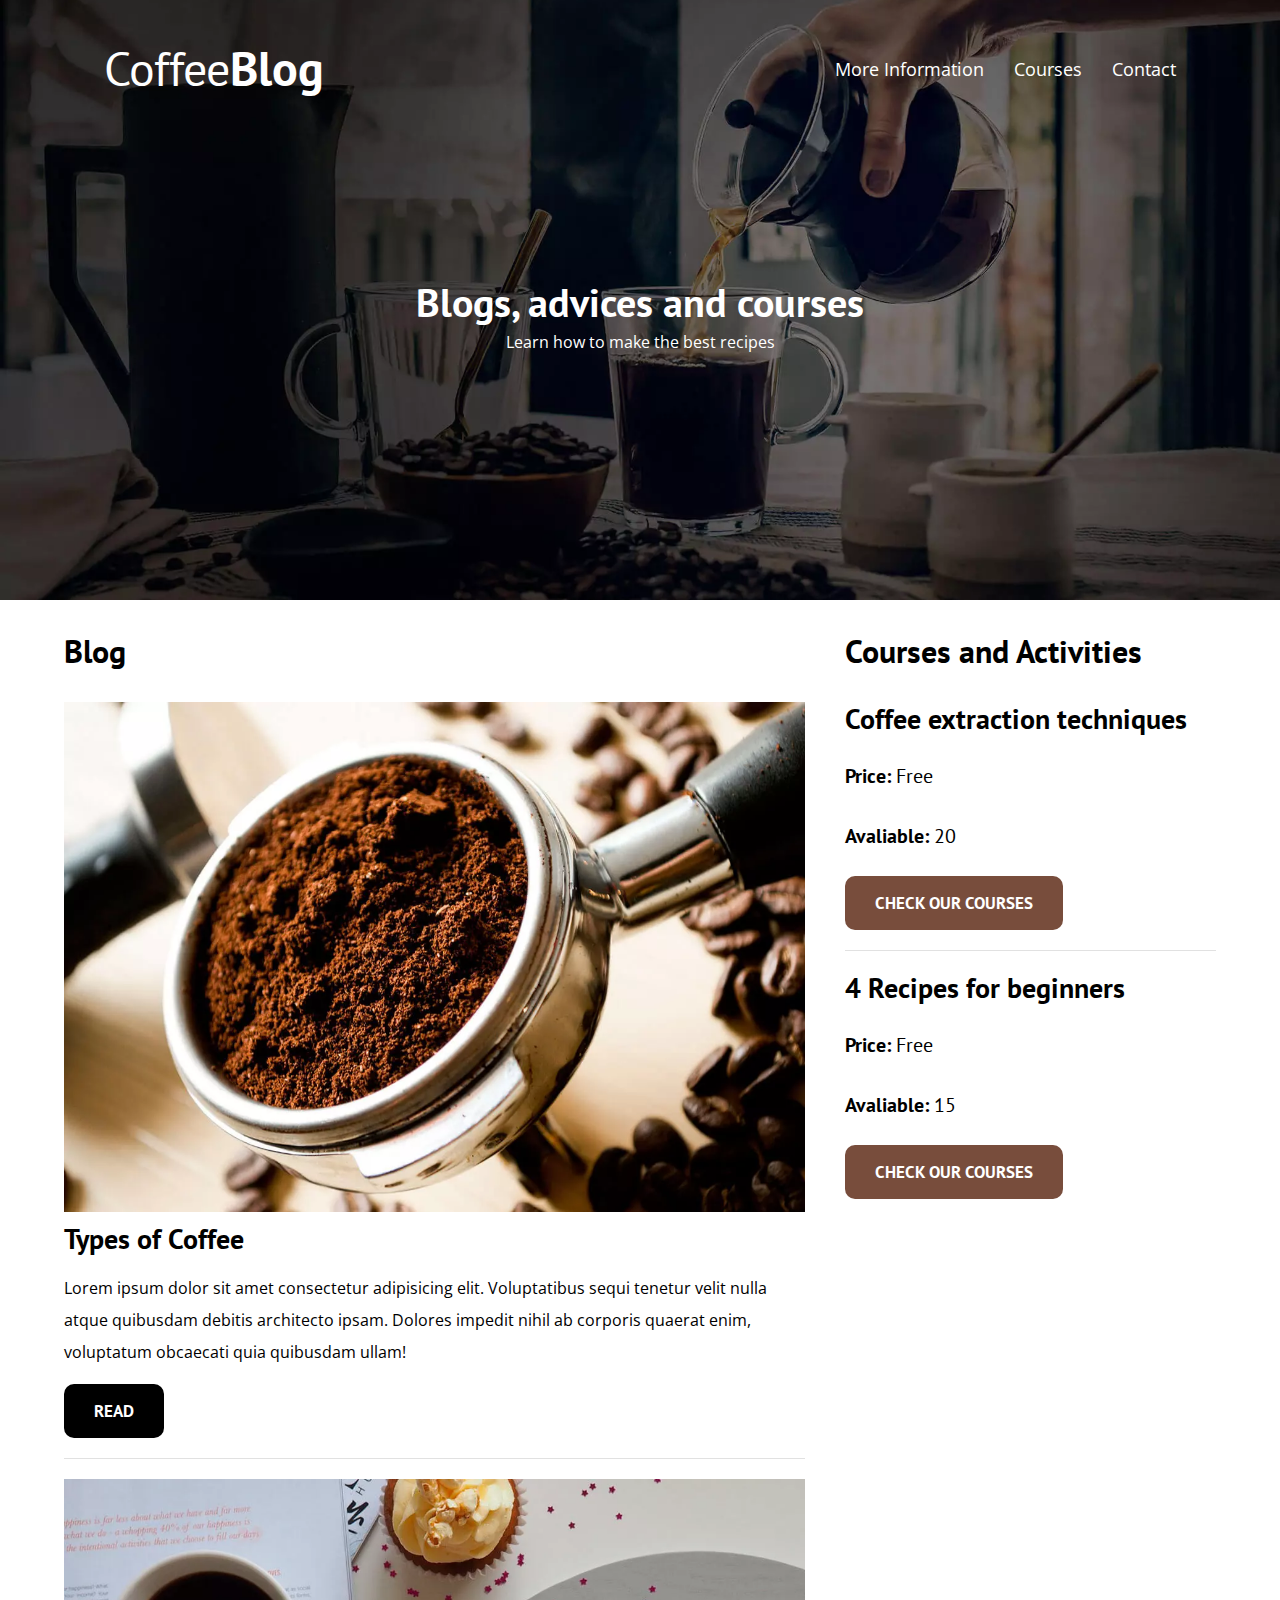
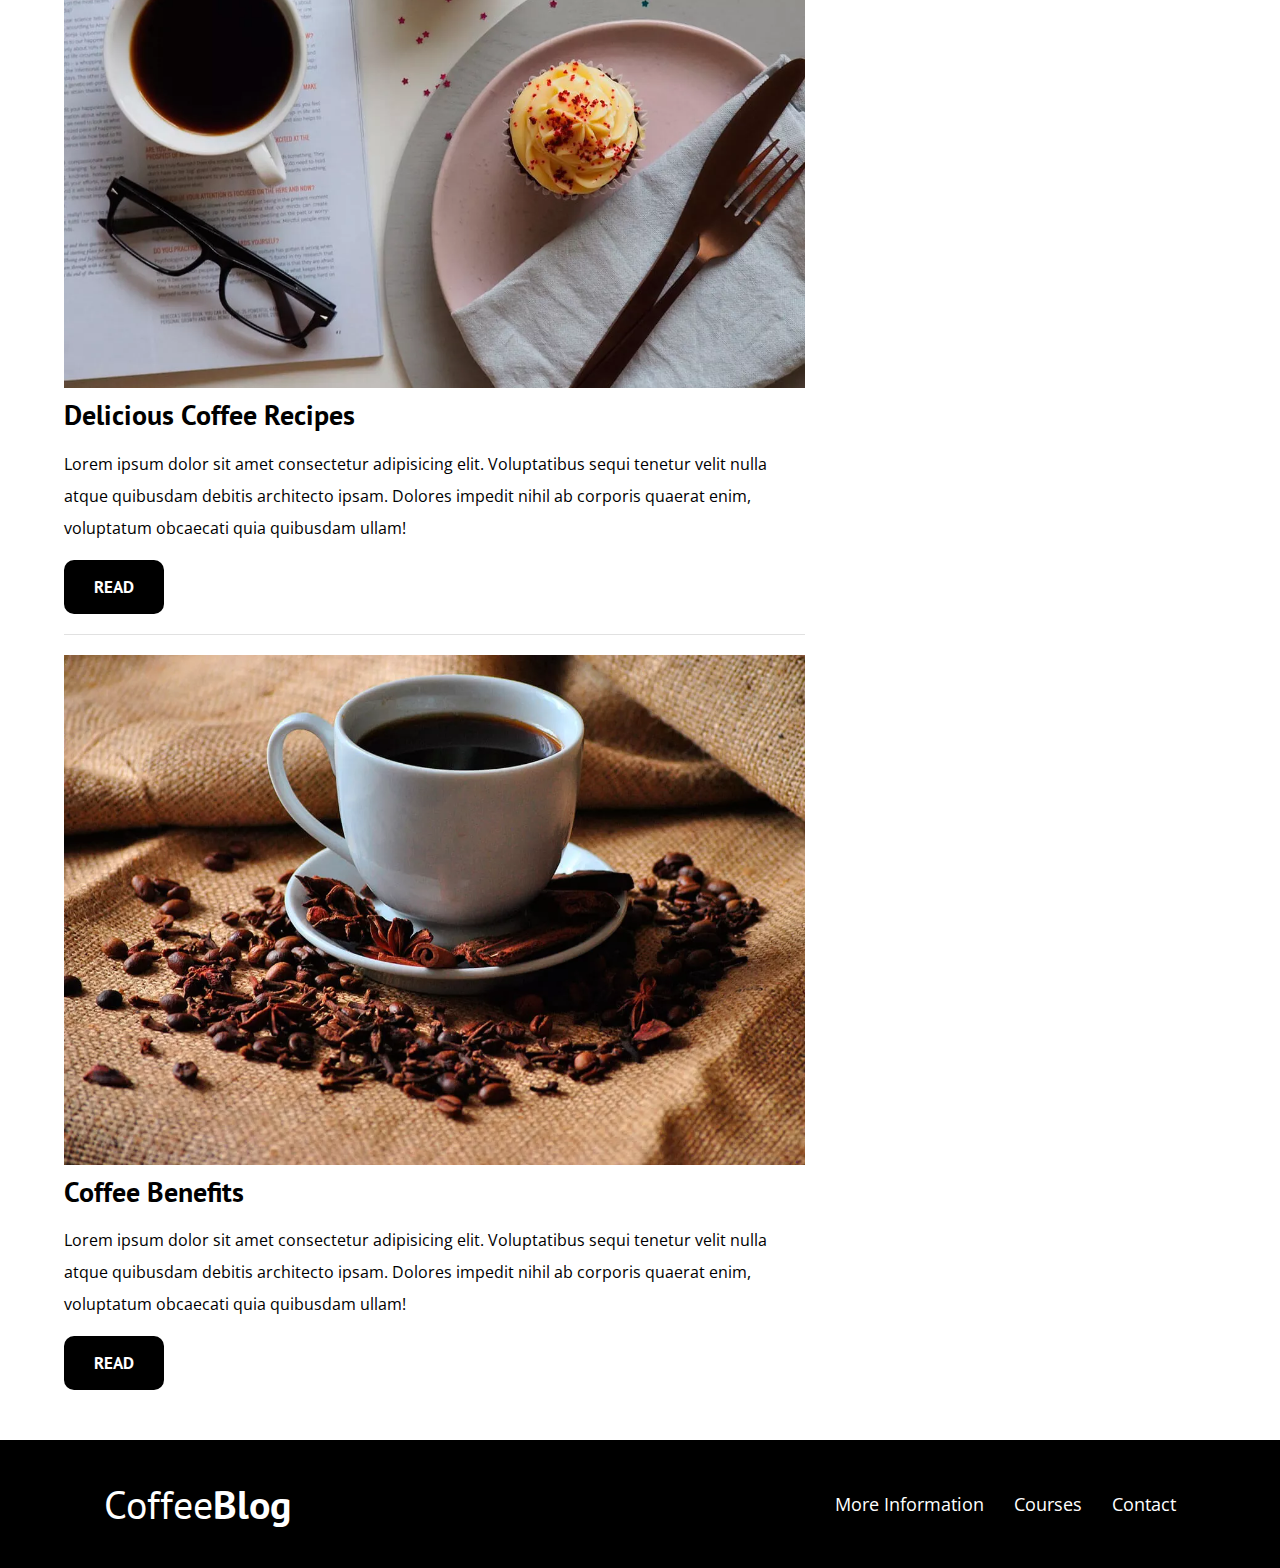
==== index.html @ 567fee1b "first commit" ====
<!DOCTYPE html>
<html lang="en">
<head>
    <meta charset="UTF-8">
    <meta name="viewport" content="width=device-width, initial-scale=1.0">
    <meta name="description" content="Coffee blog web page">
    <title>Coffee Blog</title>

    <link rel="prefetch" href="moreInfo.html" as="document">

    <link rel="preload" href="css/normalize.css" as="style">
    <link rel="stylesheet" href="css/normalize.css">

    <link rel="preconnect" href="https://fonts.googleapis.com">
    <link rel="preconnect" href="https://fonts.gstatic.com" crossorigin>
    <link href="https://fonts.googleapis.com/css2?family=Open+Sans&family=PT+Sans:wght@400;700&display=swap" rel="stylesheet">

    <link rel="preload" href="css/styles.css" as="style">
    <link rel="stylesheet" href="css/styles.css">

</head>
<body>
    <header class="header">
        <div class="container">
            <div class="bar">
                <a class="logo" href="index.html">
                    <h1 class="logo__name no-margin text-center">Coffee<span class="logo__bold">Blog</span></h1>
                </a>
                <nav class="nav">
                    <a href="moreInfo.html" class="nav__link">More Information</a>
                    <a href="courses.html" class="nav__link">Courses</a>
                    <a href="contact.html" class="nav__link">Contact</a>
                </nav>
            </div>
        </div>
        <div class="header__text text-center">
            <h2 class="no-margin">Blogs, advices and courses</h2>
            <p class="no-margin">Learn how to make the best recipes</p>
        </div>
    </header>

    <div class="container main-content">
        <main class="blog">
            <h3>Blog</h3>
            <article class="article">
                <div class="article__img">
                    <picture>
                        <source loading="lazy" srcset="img/blog1.webp" type="image/webp">
                        <img loading="lazy" src="img/blog1.jpg" alt="Blog Image">
                    </picture>
                </div>
                <div class="article__content">
                    <h4 class="no-margin">Types of Coffee</h4>
                    <p>Lorem ipsum dolor sit amet consectetur adipisicing elit. Voluptatibus sequi tenetur velit nulla atque quibusdam debitis architecto ipsam. Dolores impedit nihil ab corporis quaerat enim, voluptatum obcaecati quia quibusdam ullam!</p>
                    <a href="blog.html" class="button main--button">Read</a>
                </div>
            </article>
            <article class="article">
                <div class="article__img">
                    <picture>
                        <source loading="lazy" srcset="img/blog2.webp" type="image/webp">
                        <img loading="lazy" src="img/blog2.jpg" alt="Blog Image">
                    </picture>
                </div>
                <div class="article__content">
                    <h4 class="no-margin">Delicious Coffee Recipes</h4>
                    <p>Lorem ipsum dolor sit amet consectetur adipisicing elit. Voluptatibus sequi tenetur velit nulla atque quibusdam debitis architecto ipsam. Dolores impedit nihil ab corporis quaerat enim, voluptatum obcaecati quia quibusdam ullam!</p>
                    <a href="blog.html" class="button main--button">Read</a>
                </div>
            </article>
            <article class="article">
                <div class="article__img">
                    <picture>
                        <source loading="lazy" srcset="img/blog3.webp" type="image/webp">
                        <img loading="lazy" src="img/blog3.jpg" alt="Blog Image">
                    </picture>
                </div>
                <div class="article__content">
                    <h4 class="no-margin">Coffee Benefits</h4>
                    <p>Lorem ipsum dolor sit amet consectetur adipisicing elit. Voluptatibus sequi tenetur velit nulla atque quibusdam debitis architecto ipsam. Dolores impedit nihil ab corporis quaerat enim, voluptatum obcaecati quia quibusdam ullam!</p>
                    <a href="blog.html" class="button main--button">Read</a>
                </div>
            </article>
        </main>
        <aside class="sidebar">
            <h3>Courses and Activities</h3>

            <ul class="courses no-padding">
                <li class="widget-course">
                    <h4 class="no-margin">Coffee extraction techniques</h4>
                    <p class="widget-course__label">Price: <span class="widget-course__info">Free</span></p>
                    <p class="widget-course__label">Avaliable: <span class="widget-course__info">20</span></p>
                    <a href="courses.html" class="button second--button">Check our courses</a>
                </li>
                <li class="widget-course">
                    <h4 class="no-margin">4 Recipes for beginners</h4>
                    <p class="widget-course__label">Price: <span class="widget-course__info">Free</span></p>
                    <p class="widget-course__label">Avaliable: <span class="widget-course__info">15</span></p>
                    <a href="courses.html" class="button second--button">Check our courses</a>
                </li>
            </ul>
        </aside>
    </div>

    <footer class="footer">
        <div class="container">
            <div class="bar">
                <a class="logo" href="index.html">
                    <h2 class="logo__name no-margin text-center">Coffee<span class="logo__bold">Blog</span></h2>
                </a>
                <nav class="nav">
                    <a href="moreInfo.html" class="nav__link">More Information</a>
                    <a href="courses.html" class="nav__link">Courses</a>
                    <a href="contact.html" class="nav__link">Contact</a>
                </nav>
            </div>
        </div>
    </footer>

    <script src="js/modernizr.js"></script>
</body>
</html>
---- css/styles.css ----
:root {
    --headingFont: "PT Sans", sans-serif;
    --paraFont: "Open Sans", sans-serif;

    --mainColor: #784d3c;
    --lightGray: #e1e1e1;
    --white: #ffffff;
    --black: #000000;
}
html {
    box-sizing: border-box;
    font-size: 62.5%; /* 1rem = 10px */
}
*, *:before, *:after {
    box-sizing: inherit;
}
body {
    font-family: var(--paraFont);
    font-size: 1.6rem;
    line-height: 2;
}

/* Globals */
.container {
    width: min(90%, 120rem);
    margin: 0 auto;
}
a {
    text-decoration: none;
}
h1, h2, h3, h4 {
    font-family: var(--headingFont);
    line-height: 1.2;
}
h1 {
    font-size: 4.8rem;
}
h2 {
    font-size: 4rem;
}
h3 {
    font-size: 3.2rem;
}
h4 {
    font-size: 2.8rem;
}
img {
    max-width: 100%;
}

/* Utilities */
.no-margin {
    margin: 0;
}
.no-padding {
    padding: 0;
}
.text-center {
    text-align: center;
}

/* Header */
.webp .header {
    background-image: url(../img/banner.webp);
}
.no-webp .header {
    background-image: url(../img/banner.jpg);
}
.header {
    height: 60rem;
    background-size: cover;
    background-repeat: no-repeat;
    background-position: center center;
}
.header__text {
    color: var(--white);
    padding-top: 4rem;
}
@media (min-width: 768px) {
    .header__text {
        margin-top: 10rem;
    }
}
.bar {
    padding: 4rem;
}
@media (min-width: 768px) {
    .bar {
        display: flex;
        align-items: center;
        justify-content: space-between;
    }
}
.logo{
    color: var(--white);
}
.logo__name {
    font-weight: 400;
}
.logo__bold {
    font-weight: bold;
}
@media (min-width: 768px) {
    .nav {
        display: flex;
        gap: 3rem;
    }
}
.nav__link {
    display: block;
    text-align: center;
    color: var(--white);
    font-size: 1.8rem;
}

/* Main Content */
@media (min-width: 768px) {
    .main-content {
        display: grid;
        grid-template-columns: 2fr 1fr ;
        column-gap: 4rem;
    }
}
.article {
    border-bottom: 1px solid var(--lightGray);
    margin-bottom: 2rem;
}
.article:last-child {
    border-bottom: none;
    margin-bottom: 0;
}
.button {
    display: block;
    font-family: var(--headingFont);
    color: var(--white);
    text-align: center;
    padding: 1rem 3rem;
    border-radius: 1rem;
    font-size: 1.7rem;
    font-weight: bold;
    text-transform: uppercase;
    margin-bottom: 2rem;
    border: none;
}
.button:hover{
    cursor: pointer;
}
@media (min-width: 768px) {
    .button {
        display: inline-block;
    }
}
.main--button {
    background-color: var(--black);
}
.second--button {
    background-color: var(--mainColor);
}
.courses {
    list-style: none;
}
.widget-course {
    border-bottom: 1px solid var(--lightGray);
    margin-bottom: 2rem;
}
.widget-course:last-child {
    border-bottom: none;
    margin-bottom: 0;
}
.widget-course__label,
.course__label {
    font-family: var(--headingFont);
    font-weight: bold;
}
.widget-course__info,
.course__info {
    font-weight: normal;
}
.widget-course__label,
.widget-course__info,
.course__label,
.course__info {
    font-size: 2rem;
}

/* Footer */
.footer {
    background-color: var(--black);
    margin-top: 3rem;
}

/* More Info */
@media (min-width: 768px) {
    .moreInfo {
        display: grid;
        grid-template-columns: repeat(2, 1fr);
        column-gap: 2rem;
    }
}

/* Courses  */
.course {
    padding: 3rem 0;
    border-bottom: 1px solid var(--lightGray);
}
.course:last-child{
    border-bottom: none;
}
@media (min-width: 768px) {
    .course {
        display: grid;
        grid-template-columns: 1fr 2fr;
        column-gap: 2rem;
    }
}
.contact-bg {
    background-image: url(../img/contacto.jpg);
    height: 40rem;
    background-size: cover;
    background-repeat: no-repeat;
}

/* Form  */
.form {
    background-color: var(--white);
    margin: -6rem auto 0 auto;
    width: 95%;
    padding: 5rem;
}
.field {
    display: flex;
    margin-bottom: 2rem;
    gap: 2rem;
    justify-content: center;
}
.field__label {
    flex: 0 0 9rem;
}
.field__input {
    flex: 1;
    border: 1px solid var(--lightGray);
    overflow: auto;
}
.field__input--textarea {
    height: 10rem;
}
@media (max-width: 480px) {
    
    .btn-submit:hover {
        cursor: pointer;
    }
}

/* Alert error  */
.error {
    background-color: red;
    text-align: center;
    color: var(--white);
    text-transform: uppercase;
    font-family: var(--headingFont);
    font-weight: bold;
    border-radius: 2rem;
    padding: 1rem 0;
    margin-bottom: 2rem;
}
.green {
    background-color: rgb(55, 223, 55);
}
---- css/styles.css ----
:root {
    --headingFont: "PT Sans", sans-serif;
    --paraFont: "Open Sans", sans-serif;

    --mainColor: #784d3c;
    --lightGray: #e1e1e1;
    --white: #ffffff;
    --black: #000000;
}
html {
    box-sizing: border-box;
    font-size: 62.5%; /* 1rem = 10px */
}
*, *:before, *:after {
    box-sizing: inherit;
}
body {
    font-family: var(--paraFont);
    font-size: 1.6rem;
    line-height: 2;
}

/* Globals */
.container {
    width: min(90%, 120rem);
    margin: 0 auto;
}
a {
    text-decoration: none;
}
h1, h2, h3, h4 {
    font-family: var(--headingFont);
    line-height: 1.2;
}
h1 {
    font-size: 4.8rem;
}
h2 {
    font-size: 4rem;
}
h3 {
    font-size: 3.2rem;
}
h4 {
    font-size: 2.8rem;
}
img {
    max-width: 100%;
}

/* Utilities */
.no-margin {
    margin: 0;
}
.no-padding {
    padding: 0;
}
.text-center {
    text-align: center;
}

/* Header */
.webp .header {
    background-image: url(../img/banner.webp);
}
.no-webp .header {
    background-image: url(../img/banner.jpg);
}
.header {
    height: 60rem;
    background-size: cover;
    background-repeat: no-repeat;
    background-position: center center;
}
.header__text {
    color: var(--white);
    padding-top: 4rem;
}
@media (min-width: 768px) {
    .header__text {
        margin-top: 10rem;
    }
}
.bar {
    padding: 4rem;
}
@media (min-width: 768px) {
    .bar {
        display: flex;
        align-items: center;
        justify-content: space-between;
    }
}
.logo{
    color: var(--white);
}
.logo__name {
    font-weight: 400;
}
.logo__bold {
    font-weight: bold;
}
@media (min-width: 768px) {
    .nav {
        display: flex;
        gap: 3rem;
    }
}
.nav__link {
    display: block;
    text-align: center;
    color: var(--white);
    font-size: 1.8rem;
}

/* Main Content */
@media (min-width: 768px) {
    .main-content {
        display: grid;
        grid-template-columns: 2fr 1fr ;
        column-gap: 4rem;
    }
}
.article {
    border-bottom: 1px solid var(--lightGray);
    margin-bottom: 2rem;
}
.article:last-child {
    border-bottom: none;
    margin-bottom: 0;
}
.button {
    display: block;
    font-family: var(--headingFont);
    color: var(--white);
    text-align: center;
    padding: 1rem 3rem;
    border-radius: 1rem;
    font-size: 1.7rem;
    font-weight: bold;
    text-transform: uppercase;
    margin-bottom: 2rem;
    border: none;
}
.button:hover{
    cursor: pointer;
}
@media (min-width: 768px) {
    .button {
        display: inline-block;
    }
}
.main--button {
    background-color: var(--black);
}
.second--button {
    background-color: var(--mainColor);
}
.courses {
    list-style: none;
}
.widget-course {
    border-bottom: 1px solid var(--lightGray);
    margin-bottom: 2rem;
}
.widget-course:last-child {
    border-bottom: none;
    margin-bottom: 0;
}
.widget-course__label,
.course__label {
    font-family: var(--headingFont);
    font-weight: bold;
}
.widget-course__info,
.course__info {
    font-weight: normal;
}
.widget-course__label,
.widget-course__info,
.course__label,
.course__info {
    font-size: 2rem;
}

/* Footer */
.footer {
    background-color: var(--black);
    margin-top: 3rem;
}

/* More Info */
@media (min-width: 768px) {
    .moreInfo {
        display: grid;
        grid-template-columns: repeat(2, 1fr);
        column-gap: 2rem;
    }
}

/* Courses  */
.course {
    padding: 3rem 0;
    border-bottom: 1px solid var(--lightGray);
}
.course:last-child{
    border-bottom: none;
}
@media (min-width: 768px) {
    .course {
        display: grid;
        grid-template-columns: 1fr 2fr;
        column-gap: 2rem;
    }
}
.contact-bg {
    background-image: url(../img/contacto.jpg);
    height: 40rem;
    background-size: cover;
    background-repeat: no-repeat;
}

/* Form  */
.form {
    background-color: var(--white);
    margin: -6rem auto 0 auto;
    width: 95%;
    padding: 5rem;
}
.field {
    display: flex;
    margin-bottom: 2rem;
    gap: 2rem;
    justify-content: center;
}
.field__label {
    flex: 0 0 9rem;
}
.field__input {
    flex: 1;
    border: 1px solid var(--lightGray);
    overflow: auto;
}
.field__input--textarea {
    height: 10rem;
}
@media (max-width: 480px) {
    
    .btn-submit:hover {
        cursor: pointer;
    }
}

/* Alert error  */
.error {
    background-color: red;
    text-align: center;
    color: var(--white);
    text-transform: uppercase;
    font-family: var(--headingFont);
    font-weight: bold;
    border-radius: 2rem;
    padding: 1rem 0;
    margin-bottom: 2rem;
}
.green {
    background-color: rgb(55, 223, 55);
}
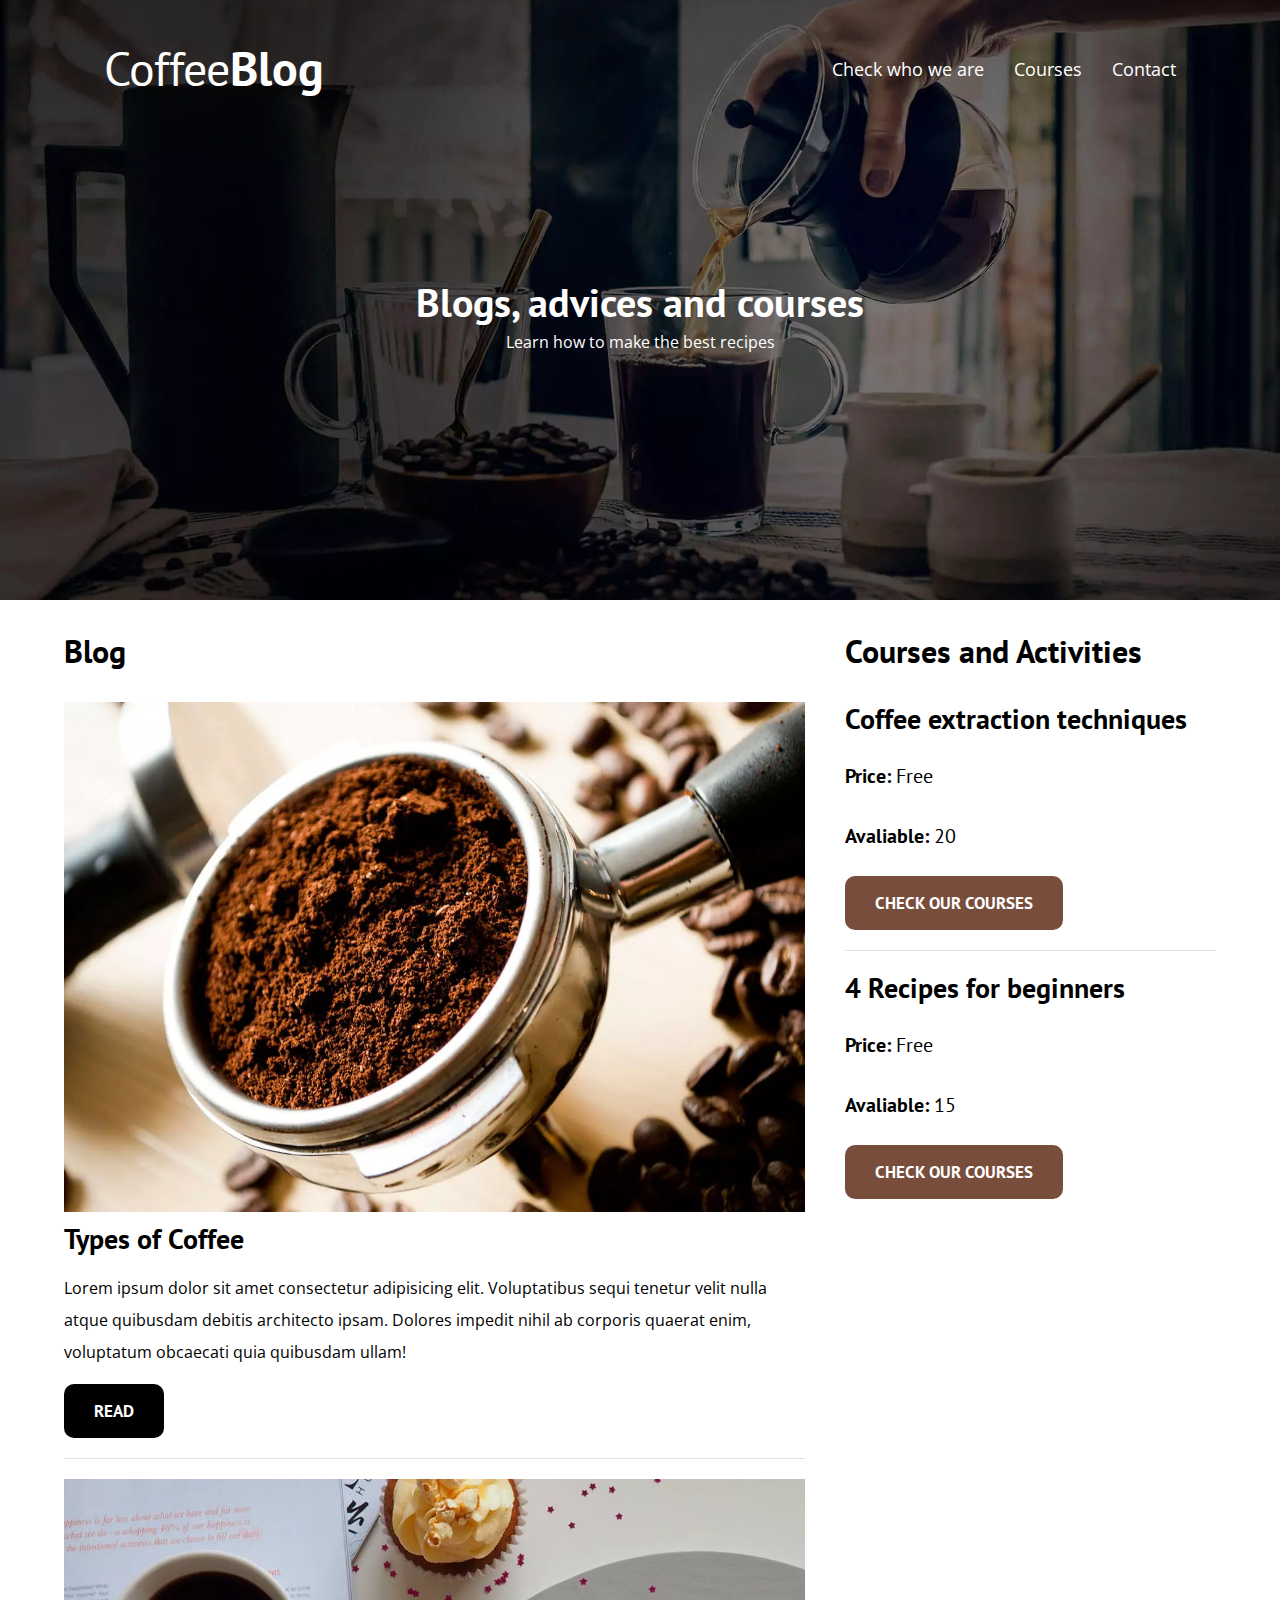
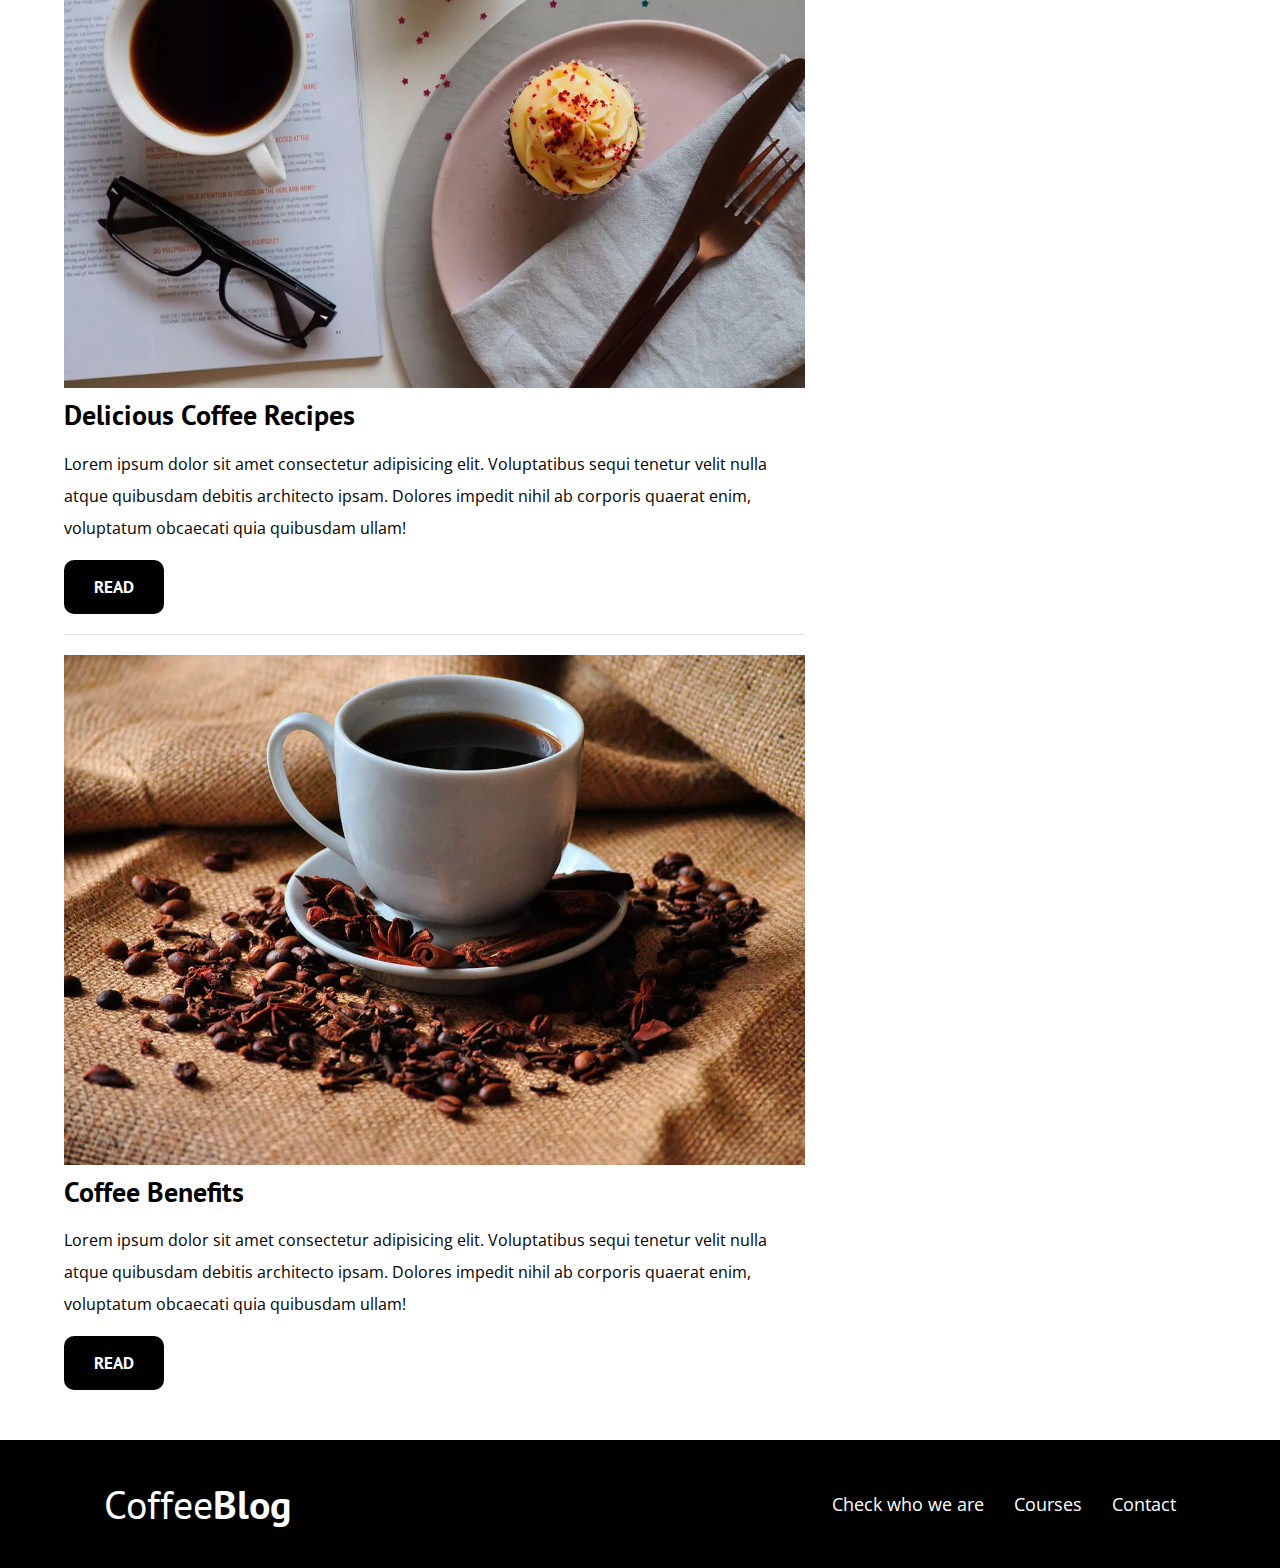
==== commit 57f946a7: "Fourth commit" ====
--- a/index.html
+++ b/index.html
@@ -1,24 +1,25 @@
 <!DOCTYPE html>
 <html lang="en">
+
 <head>
     <meta charset="UTF-8">
     <meta name="viewport" content="width=device-width, initial-scale=1.0">
-    <meta name="description" content="Coffee blog web page">
+    <meta name="description"
+        content="Simple website about Coffee, It is a blog with courses, activities and techniques, may be contain useful information for you.">
     <title>Coffee Blog</title>
-
-    <link rel="prefetch" href="moreInfo.html" as="document">
 
     <link rel="preload" href="css/normalize.css" as="style">
     <link rel="stylesheet" href="css/normalize.css">
 
     <link rel="preconnect" href="https://fonts.googleapis.com">
     <link rel="preconnect" href="https://fonts.gstatic.com" crossorigin>
-    <link href="https://fonts.googleapis.com/css2?family=Open+Sans&family=PT+Sans:wght@400;700&display=swap" rel="stylesheet">
+    <link href="https://fonts.googleapis.com/css2?family=Open+Sans&family=PT+Sans:wght@400;700&display=swap"
+        rel="stylesheet">
 
     <link rel="preload" href="css/styles.css" as="style">
     <link rel="stylesheet" href="css/styles.css">
+</head>
 
-</head>
 <body>
     <header class="header">
         <div class="container">
@@ -27,7 +28,7 @@
                     <h1 class="logo__name no-margin text-center">Coffee<span class="logo__bold">Blog</span></h1>
                 </a>
                 <nav class="nav">
-                    <a href="moreInfo.html" class="nav__link">More Information</a>
+                    <a href="moreInfo.html" class="nav__link">Check who we are</a>
                     <a href="courses.html" class="nav__link">Courses</a>
                     <a href="contact.html" class="nav__link">Contact</a>
                 </nav>
@@ -51,7 +52,9 @@
                 </div>
                 <div class="article__content">
                     <h4 class="no-margin">Types of Coffee</h4>
-                    <p>Lorem ipsum dolor sit amet consectetur adipisicing elit. Voluptatibus sequi tenetur velit nulla atque quibusdam debitis architecto ipsam. Dolores impedit nihil ab corporis quaerat enim, voluptatum obcaecati quia quibusdam ullam!</p>
+                    <p>Lorem ipsum dolor sit amet consectetur adipisicing elit. Voluptatibus sequi tenetur velit nulla
+                        atque quibusdam debitis architecto ipsam. Dolores impedit nihil ab corporis quaerat enim,
+                        voluptatum obcaecati quia quibusdam ullam!</p>
                     <a href="blog.html" class="button main--button">Read</a>
                 </div>
             </article>
@@ -64,7 +67,9 @@
                 </div>
                 <div class="article__content">
                     <h4 class="no-margin">Delicious Coffee Recipes</h4>
-                    <p>Lorem ipsum dolor sit amet consectetur adipisicing elit. Voluptatibus sequi tenetur velit nulla atque quibusdam debitis architecto ipsam. Dolores impedit nihil ab corporis quaerat enim, voluptatum obcaecati quia quibusdam ullam!</p>
+                    <p>Lorem ipsum dolor sit amet consectetur adipisicing elit. Voluptatibus sequi tenetur velit nulla
+                        atque quibusdam debitis architecto ipsam. Dolores impedit nihil ab corporis quaerat enim,
+                        voluptatum obcaecati quia quibusdam ullam!</p>
                     <a href="blog.html" class="button main--button">Read</a>
                 </div>
             </article>
@@ -77,7 +82,9 @@
                 </div>
                 <div class="article__content">
                     <h4 class="no-margin">Coffee Benefits</h4>
-                    <p>Lorem ipsum dolor sit amet consectetur adipisicing elit. Voluptatibus sequi tenetur velit nulla atque quibusdam debitis architecto ipsam. Dolores impedit nihil ab corporis quaerat enim, voluptatum obcaecati quia quibusdam ullam!</p>
+                    <p>Lorem ipsum dolor sit amet consectetur adipisicing elit. Voluptatibus sequi tenetur velit nulla
+                        atque quibusdam debitis architecto ipsam. Dolores impedit nihil ab corporis quaerat enim,
+                        voluptatum obcaecati quia quibusdam ullam!</p>
                     <a href="blog.html" class="button main--button">Read</a>
                 </div>
             </article>
@@ -109,7 +116,7 @@
                     <h2 class="logo__name no-margin text-center">Coffee<span class="logo__bold">Blog</span></h2>
                 </a>
                 <nav class="nav">
-                    <a href="moreInfo.html" class="nav__link">More Information</a>
+                    <a href="moreInfo.html" class="nav__link">Check who we are</a>
                     <a href="courses.html" class="nav__link">Courses</a>
                     <a href="contact.html" class="nav__link">Contact</a>
                 </nav>
@@ -119,4 +126,5 @@
 
     <script src="js/modernizr.js"></script>
 </body>
+
 </html>